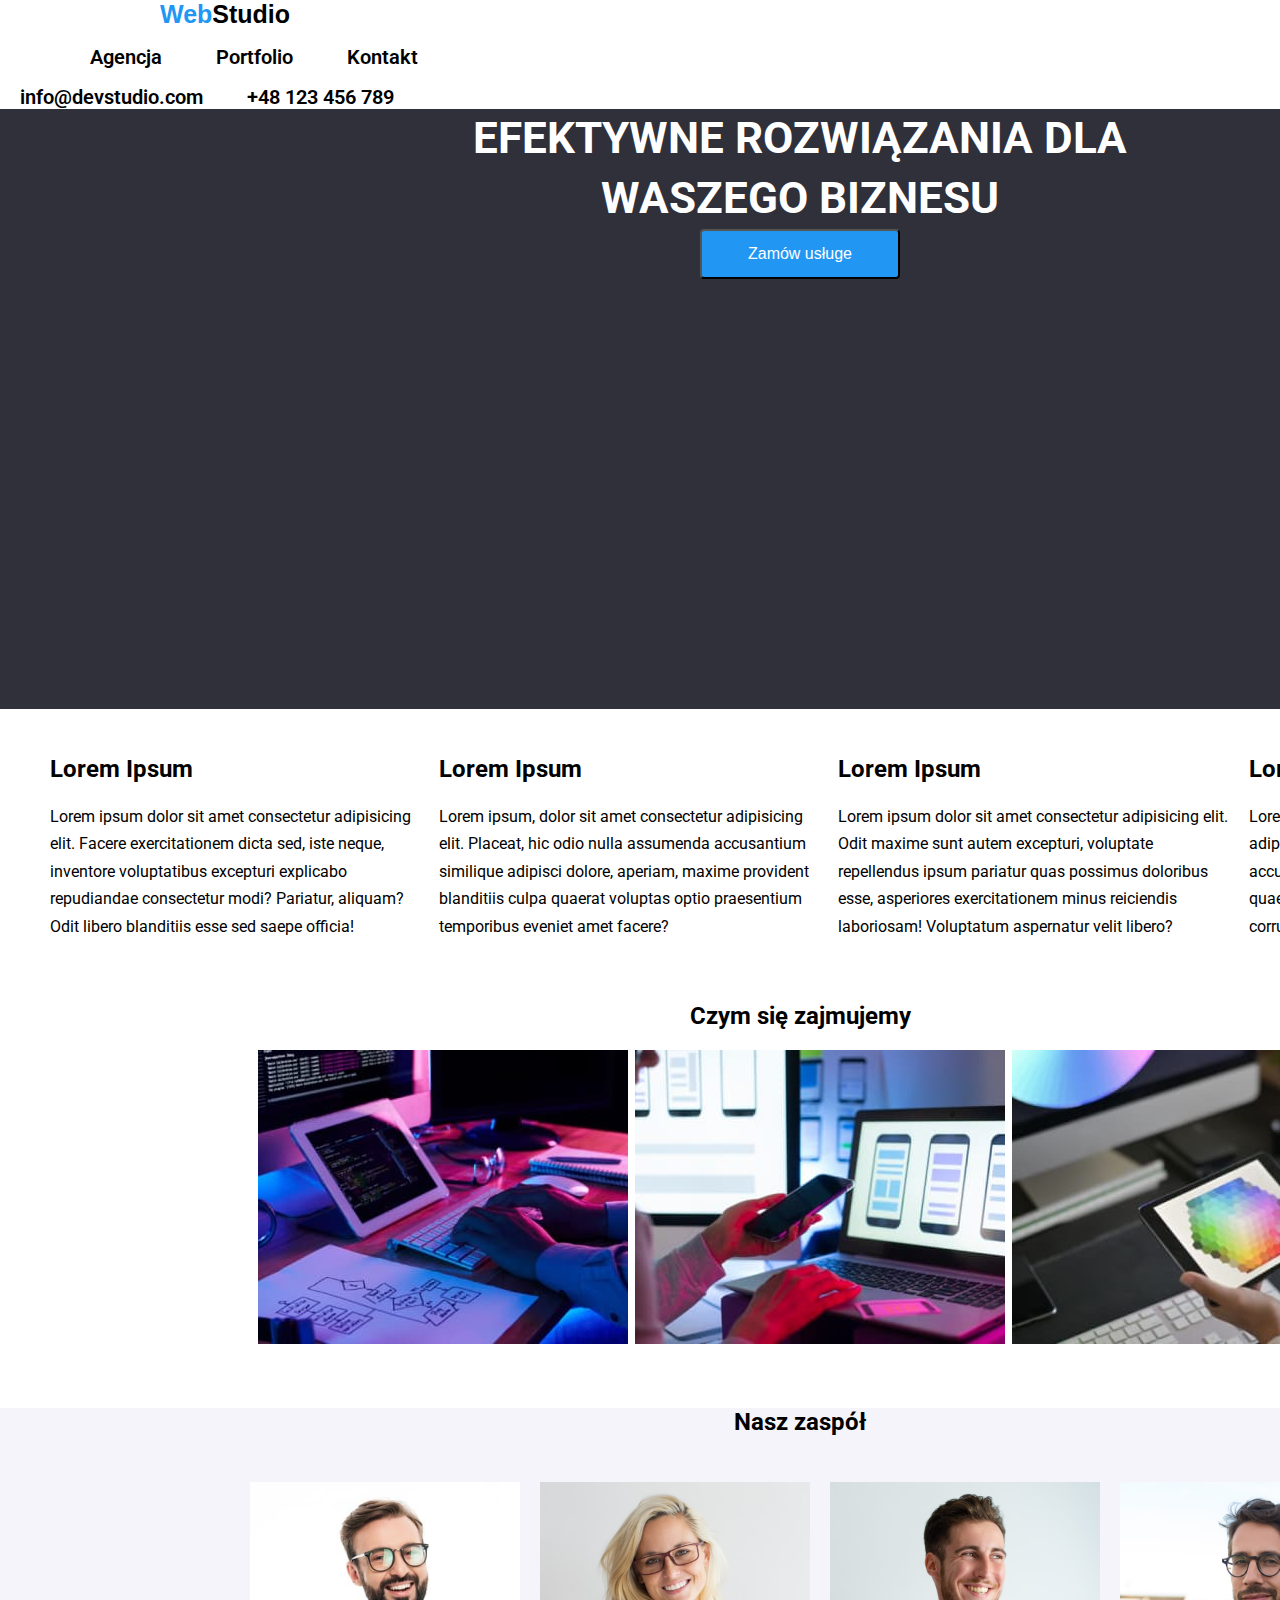
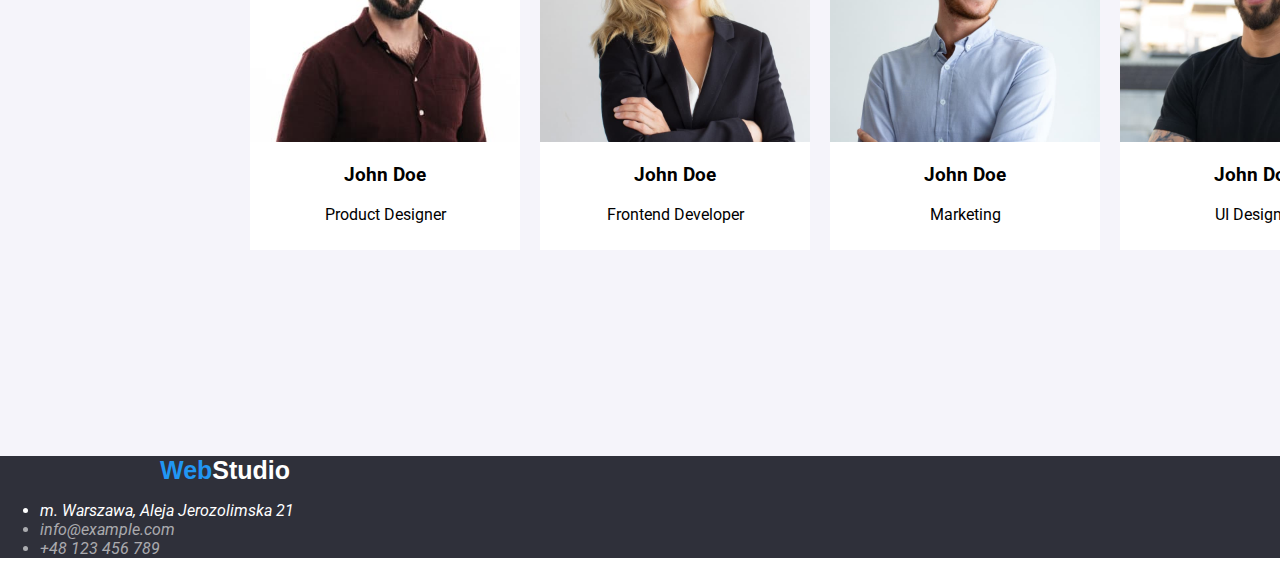
==== index.html @ 201d8515 "utworzenie_nowego_repo" ====
<!DOCTYPE html>
<html lang="en">
  <head>
    <meta charset="UTF-8" />
    <meta http-equiv="X-UA-Compatible" content="IE=edge" />
    <meta name="viewport" content="wilih=device-wilih, initial-scale=1.0" />
    <link rel="stylesheet" href="css/styles.css" />
    <link rel="preconnect" href="https://fonts.googleapis.com" />
    <link rel="preconnect" href="https://fonts.gstatic.com" crossorigin />
    <link
      href="https://fonts.googleapis.com/css2?family=Raleway:wght@700&family=Roboto:wght@400;500;700;900&display=swap"
      rel="stylesheet"
    />
    <title>Studiov</title>
  </head>
  <body>
    <header>
      <nav class="manu">
        <a href="./index.html" class="logo start"
          ><span class="decoration_leters">Web</span>Studio</a
        >
        <ul>
          <li class="menu-list">
            <a class="menu-item" href="/Agencja">Agencja</a>
          </li>
          <li class="menu-list">
            <a class="menu-item" href="./portfolio.html">Portfolio</a>
          </li>
          <li class="menu-list">
            <a class="menu-item" href="/Kontakt">Kontakt</a>
          </li>
        </ul>
      </nav>
      <a class="adres_link" href=":mailto:info@devstudio.com">info@devstudio.com</a>
      <a class="adres_link" href="tel:+48123456789">+48 123 456 789</a>
    </header>
    <main>
      <section class="main_section_1">
        <div>
          <h1>EFEKTYWNE ROZWIĄZANIA DLA WASZEGO BIZNESU</h1>
          <!-- <img src="images/bg.jpg" alt="main" /> -->
          <button type="button" class="button">Zamów usługe</button>
        </div>
      </section>
      <section class="main_section_2">
        <ul>
          <li>
            <h2>Lorem Ipsum</h2>
            <p>
              Lorem ipsum dolor sit amet consectetur adipisicing elit. Facere exercitationem dicta
              sed, iste neque, inventore voluptatibus excepturi explicabo repudiandae consectetur
              modi? Pariatur, aliquam? Odit libero blanditiis esse sed saepe officia!
            </p>
          </li>

          <li>
            <h2>Lorem Ipsum</h2>
            <p>
              Lorem ipsum, dolor sit amet consectetur adipisicing elit. Placeat, hic odio nulla
              assumenda accusantium similique adipisci dolore, aperiam, maxime provident blanditiis
              culpa quaerat voluptas optio praesentium temporibus eveniet amet facere?
            </p>
          </li>

          <li>
            <h2>Lorem Ipsum</h2>
            <p>
              Lorem ipsum dolor sit amet consectetur adipisicing elit. Odit maxime sunt autem
              excepturi, voluptate repellendus ipsum pariatur quas possimus doloribus esse,
              asperiores exercitationem minus reiciendis laboriosam! Voluptatum aspernatur velit
              libero?
            </p>
          </li>

          <li>
            <h2>Lorem Ipsum</h2>
            <p>
              Lorem ipsum dolor sit, amet consectetur adipisicing elit. Minus, et quaerat! Ea
              asperiores accusamus nobis iste facilis nostrum ratione quaerat et perspiciatis unde!
              Cumque, pariatur corrupti praesentium quidem sit fuga.
            </p>
          </li>
        </ul>
      </section>

      <section class="main_section_3">
        <h2>Czym się zajmujemy</h2>
        <ul>
          <li>
            <img
              src="images/main_image4.jpg"
              alt="zdjecie 1"
              width="370"
              height="294"
              alt="zdjecie 1"
            />
          </li>
          <li>
            <img
              src="images/main_image5.jpg"
              alt="zdjecie 2"
              width="370"
              height="294"
              alt="zdjecie 2"
            />
          </li>
          <li>
            <img
              src="images/main_image6.jpg"
              alt="zdjecie 3"
              width="370"
              height="294"
              alt="zdjecie 3"
            />
          </li>
        </ul>
      </section>

      <section class="main_section_4">
        <h2>Nasz zaspół</h2>
        <ul>
          <li>
            <img
              src="images/main_image3.jpg"
              alt="gość w okularach i w brodzie"
              width="270"
              height="260"
            />
            <h3>John Doe</h3>
            <p>Product Designer</p>
          </li>
          <li>
            <img
              src="images/main_image2.jpg"
              alt="gość bez okularach i w brodzie"
              width="270"
              height="260"
            />
            <h3>John Doe</h3>
            <p>Frontend Developer</p>
          </li>
          <li>
            <img
              src="images/main_image1.jpg"
              alt="gość bez okularach i w brodzie"
              width="270"
              height="260"
            />
            <h3>John Doe</h3>
            <p>Marketing</p>
          </li>
          <li>
            <img
              src="images/main_image0.jpg"
              alt="gość w okularach i brodzie"
              width="270"
              height="260"
            />
            <h3>John Doe</h3>
            <p>UI Designer</p>
          </li>
        </ul>
      </section>
    </main>
    <footer class="footer_backgraund_color">
      <a href="./index.html" class="logo end"><span class="decoration_leters">Web</span>Studio</a>
      <address>
        <ul>
          <li>m. Warszawa, Aleja Jerozolimska 21</li>
          <li class="footer_address">info@example.com</li>
          <li class="footer_address">+48 123 456 789</li>
        </ul>
      </address>
    </footer>
  </body>
</html>
---- css/styles.css ----
:root {
  --main-color: #2196f3;
  --main-bacgraund-color: #2f303a;
  --secondary-bacgraund-color: #f5f4fa;
  --main-font: 'Roboto', sans-serif;
  --secondary-font: 'Releway', sans-serif;
  /*dostępne grubosci Releway 700 */
  /*dostępne grubosci Roboto 400, 500, 700, 900 */
}
body {
  font-family: var(--main-font);
  color: #000;
  width: 1600px;
  margin: auto;
}
/* ----- HEADER ----- */
.logo {
  font-size: 25px;
  font-family: var(--secondary-font);
  font-weight: 700;
  margin-left: 10%;
  text-decoration: none;
}
.start {
  color: #000;
}
.end {
  color: #fff;
}
.decoration_leters {
  color: #2196f3;
}
.menu {
  padding: 0;
  list-style: none;
}
.menu-list {
  display: inline-block;
  vertical-align: top;
  margin-left: 50px;
}
.menu-item {
  font-weight: 600;
  font-size: 20px;
  text-decoration: none;
  color: #000;
}
.adres_link {
  font-size: 20px;
  font-weight: 600;
  margin: 20px;
  text-decoration: none;
  color: #000;
}
.adres_link:hover,
.adres_link:focus,
.menu-item:hover,
.menu-item:focus {
  color: var(--main-color);
}
/* ----- END HEADER ----- */

/* ----- MAIN MAIN ----- */
.main_section_1 div {
  background-color: var(--main-bacgraund-color);
  text-align: center;
  height: 600px;
}
.main_section_1 h1 {
  color: #fff;
  font-size: 44px;
  letter-spacing: 6%;
  line-height: 1.363;
  width: 696px;
  height: 120px;
  margin: auto;
}
.button {
  background-color: var(--main-color);
  color: #fff;
  font-size: 16px;
  height: 50px;
  width: 200px;
  border-radius: 4px;
}
.button:hover {
  transform: scale(1.05);
}
.button:active {
  transform: scale(0.95);
}
.main_section_2 ul {
  display: inline-flex;
  list-style: none;
}
.main_section_2 li {
  margin: 10px;
}
.main_section_2 li p {
  line-height: 1.714;
}
.main_section_3 {
  text-align: center;
  width: 1170px;
  height: 386px;
  margin: auto;
}
.main_section_3 ul {
  list-style: none;
  display: flex;
}
.main_section_3 li {
  margin: auto;
}
.main_section_4 {
  background-color: var(--secondary-bacgraund-color);
  text-align: center;
  height: 648px;
}
.main_section_4 ul {
  display: inline-flex;
  list-style: none;
}
.main_section_4 li {
  background-color: #fff;
  margin: 10px;
  height: 368px;
}
/* ----- END MAIN MAIN ----- */

/* ----- PORTFOLIO MAIN ----- */
.portfolio_section_1 {
  text-align: center;
}
.btn_filtr_portlofio {
  cursor: pointer;
}
.btn_filtr_portlofio:hover,
.btn_filtr_portlofio:focus {
  background-color: var(--main-color);
}
.portfolio_section_2 {
  text-align: center;
}
.portfolio_section_2 ul {
  list-style: none;
  display: inline-flex;
}
.portfolio_section_2 li {
  margin: 20px;
}
/* ----- END PORTFOLIO MAIN ----- */

/* ----- FOOTER ----- */
.footer_address {
  color: hsla(0, 0%, 100%, 60%);
}
.footer_backgraund_color {
  background-color: var(--main-bacgraund-color);
  color: #fff;
}
/* -----END FOOTER ----- */
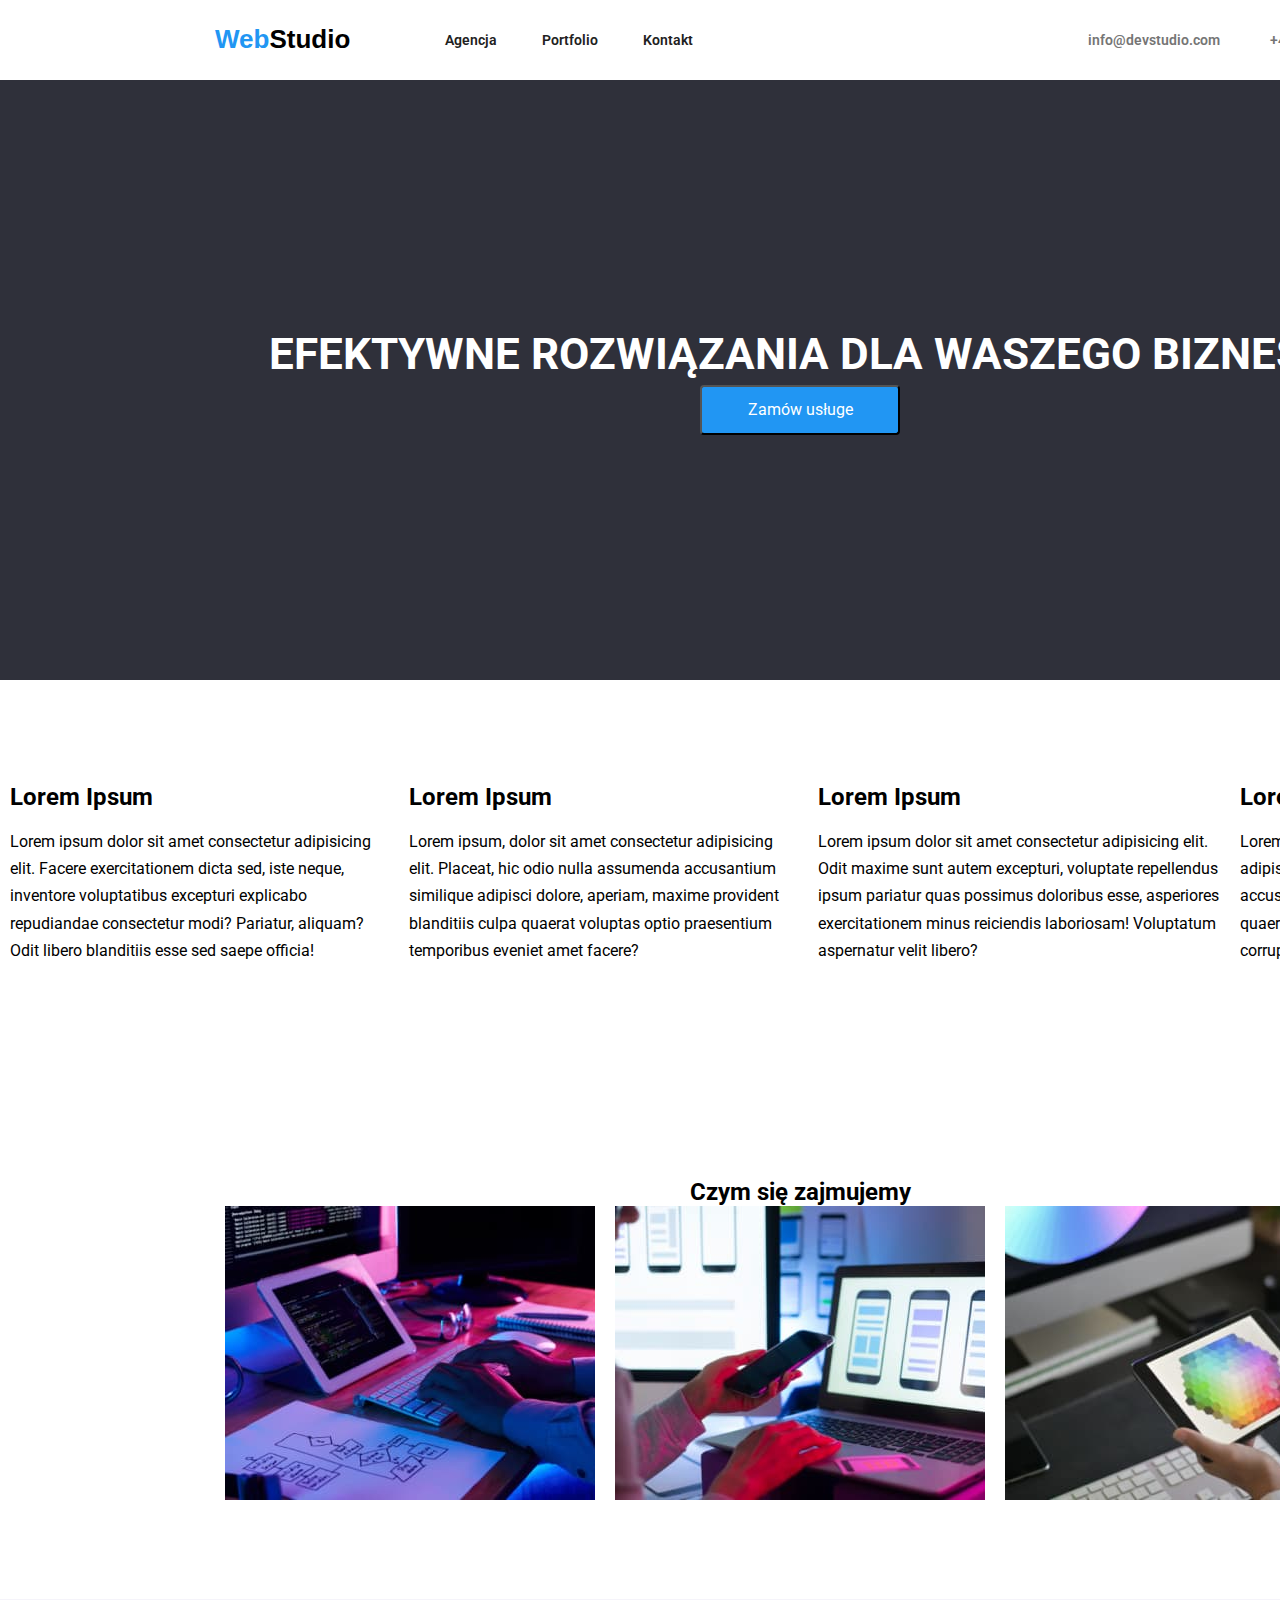
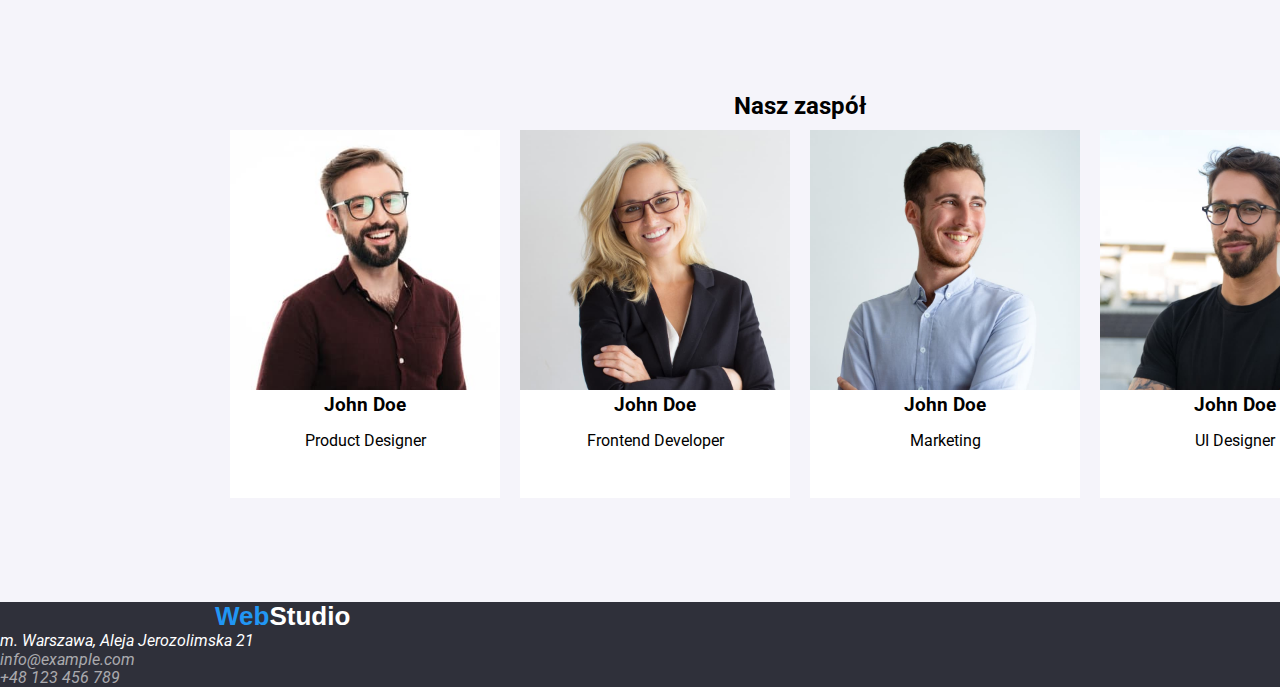
==== commit d6448421: "22.10" ====
--- a/index.html
+++ b/index.html
@@ -4,45 +4,51 @@
     <meta charset="UTF-8" />
     <meta http-equiv="X-UA-Compatible" content="IE=edge" />
     <meta name="viewport" content="wilih=device-wilih, initial-scale=1.0" />
-    <link rel="stylesheet" href="css/styles.css" />
+
     <link rel="preconnect" href="https://fonts.googleapis.com" />
     <link rel="preconnect" href="https://fonts.gstatic.com" crossorigin />
+    <link rel="stylesheet" href="modern-normalize/modern-normalize.css" />
     <link
       href="https://fonts.googleapis.com/css2?family=Raleway:wght@700&family=Roboto:wght@400;500;700;900&display=swap"
       rel="stylesheet"
     />
+    <link rel="stylesheet" href="css/styles.css" />
     <title>Studiov</title>
   </head>
   <body>
-    <header>
-      <nav class="manu">
-        <a href="./index.html" class="logo start"
-          ><span class="decoration_leters">Web</span>Studio</a
-        >
-        <ul>
-          <li class="menu-list">
-            <a class="menu-item" href="/Agencja">Agencja</a>
-          </li>
-          <li class="menu-list">
-            <a class="menu-item" href="./portfolio.html">Portfolio</a>
-          </li>
-          <li class="menu-list">
-            <a class="menu-item" href="/Kontakt">Kontakt</a>
-          </li>
-        </ul>
-      </nav>
-      <a class="adres_link" href=":mailto:info@devstudio.com">info@devstudio.com</a>
-      <a class="adres_link" href="tel:+48123456789">+48 123 456 789</a>
+    <header class="head_container">
+      <div class="container">
+        <nav class="manu">
+          <a href="./index.html" class="logo start link"
+            ><span class="decoration_leters">Web</span>Studio</a
+          >
+          <ul class="nav_container list">
+            <li class="menu-list">
+              <a class="menu-item link" href="/Agencja">Agencja</a>
+            </li>
+            <li class="menu-list">
+              <a class="menu-item link" href="./portfolio.html">Portfolio</a>
+            </li>
+            <li class="menu-list">
+              <a class="menu-item link" href="/Kontakt">Kontakt</a>
+            </li>
+          </ul>
+        </nav>
+        <div class="adres_link">
+          <a class="link head_link" href=":mailto:info@devstudio.com">info@devstudio.com</a>
+          <a class="link head_link" href="tel:+48123456789">+48 123 456 789</a>
+        </div>
+      </div>
     </header>
     <main>
-      <section class="main_section_1">
-        <div>
+      <section class="main_section_1 container">
+        <div class="section_1_items">
           <h1>EFEKTYWNE ROZWIĄZANIA DLA WASZEGO BIZNESU</h1>
           <!-- <img src="images/bg.jpg" alt="main" /> -->
           <button type="button" class="button">Zamów usługe</button>
         </div>
       </section>
-      <section class="main_section_2">
+      <section class="main_section_2 section container">
         <ul>
           <li>
             <h2>Lorem Ipsum</h2>
@@ -83,42 +89,44 @@
         </ul>
       </section>
 
-      <section class="main_section_3">
-        <h2>Czym się zajmujemy</h2>
-        <ul>
-          <li>
-            <img
-              src="images/main_image4.jpg"
-              alt="zdjecie 1"
-              width="370"
-              height="294"
-              alt="zdjecie 1"
-            />
-          </li>
-          <li>
-            <img
-              src="images/main_image5.jpg"
-              alt="zdjecie 2"
-              width="370"
-              height="294"
-              alt="zdjecie 2"
-            />
-          </li>
-          <li>
-            <img
-              src="images/main_image6.jpg"
-              alt="zdjecie 3"
-              width="370"
-              height="294"
-              alt="zdjecie 3"
-            />
-          </li>
-        </ul>
+      <section class="main_section_3 section container">
+        <div>
+          <h2>Czym się zajmujemy</h2>
+          <ul class="list">
+            <li>
+              <img
+                src="images/main_image4.jpg"
+                alt="zdjecie 1"
+                width="370"
+                height="294"
+                alt="zdjecie 1"
+              />
+            </li>
+            <li>
+              <img
+                src="images/main_image5.jpg"
+                alt="zdjecie 2"
+                width="370"
+                height="294"
+                alt="zdjecie 2"
+              />
+            </li>
+            <li>
+              <img
+                src="images/main_image6.jpg"
+                alt="zdjecie 3"
+                width="370"
+                height="294"
+                alt="zdjecie 3"
+              />
+            </li>
+          </ul>
+        </div>
       </section>
 
-      <section class="main_section_4">
+      <section class="main_section_4 section container">
         <h2>Nasz zaspół</h2>
-        <ul>
+        <ul class="list">
           <li>
             <img
               src="images/main_image3.jpg"
@@ -162,15 +170,19 @@
         </ul>
       </section>
     </main>
-    <footer class="footer_backgraund_color">
-      <a href="./index.html" class="logo end"><span class="decoration_leters">Web</span>Studio</a>
-      <address>
-        <ul>
-          <li>m. Warszawa, Aleja Jerozolimska 21</li>
-          <li class="footer_address">info@example.com</li>
-          <li class="footer_address">+48 123 456 789</li>
-        </ul>
-      </address>
+    <footer class="footer_backgraund_color container">
+      <div class="">
+        <a href="./index.html" class="logo end link"
+          ><span class="decoration_leters">Web</span>Studio</a
+        >
+        <address>
+          <ul>
+            <li>m. Warszawa, Aleja Jerozolimska 21</li>
+            <li class="footer_address">info@example.com</li>
+            <li class="footer_address">+48 123 456 789</li>
+          </ul>
+        </address>
+      </div>
     </footer>
   </body>
 </html>
--- a/css/styles.css
+++ b/css/styles.css
@@ -10,16 +10,52 @@
 body {
   font-family: var(--main-font);
   color: #000;
+}
+h1,
+h2,
+h3,
+h4,
+h5,
+h6 {
+  margin: 0;
+  padding: 0;
+}
+p {
+  padding: 0;
+}
+ul {
+  margin: 0;
+  padding: 0;
+}
+.list {
+  list-style: none;
+}
+.link {
+  text-decoration: none;
+}
+.container {
   width: 1600px;
-  margin: auto;
+}
+.section {
+  padding: 94px 0;
 }
 /* ----- HEADER ----- */
+.head_container .container {
+  display: flex;
+  align-items: center;
+  min-height: 80px;
+  margin-left: 0 auto;
+}
+.manu {
+  display: flex;
+  align-items: center;
+}
 .logo {
-  font-size: 25px;
+  font-size: 26px;
   font-family: var(--secondary-font);
   font-weight: 700;
-  margin-left: 10%;
-  text-decoration: none;
+  margin-left: 215px;
+  margin-right: 95px;
 }
 .start {
   color: #000;
@@ -28,32 +64,34 @@
   color: #fff;
 }
 .decoration_leters {
-  color: #2196f3;
-}
-.menu {
-  padding: 0;
-  list-style: none;
-}
-.menu-list {
-  display: inline-block;
-  vertical-align: top;
-  margin-left: 50px;
+  color: var(--main-color);
+}
+.nav_container {
+  display: flex;
+}
+.menu-list:not(:last-child) {
+  margin-right: 45px;
 }
 .menu-item {
   font-weight: 600;
-  font-size: 20px;
-  text-decoration: none;
-  color: #000;
+  font-size: 14px;
+  color: #212121;
 }
 .adres_link {
-  font-size: 20px;
+  display: flex;
+  font-size: 14px;
   font-weight: 600;
-  margin: 20px;
-  text-decoration: none;
-  color: #000;
-}
-.adres_link:hover,
-.adres_link:focus,
+  padding-right: 225px;
+  margin-left: auto;
+}
+.adres_link a {
+  color: #757575;
+}
+.head_link:not(:last-child) {
+  margin-right: 50px;
+}
+.head_link:hover,
+.head_link:focus,
 .menu-item:hover,
 .menu-item:focus {
   color: var(--main-color);
@@ -61,19 +99,20 @@
 /* ----- END HEADER ----- */
 
 /* ----- MAIN MAIN ----- */
-.main_section_1 div {
+
+.section_1_items {
   background-color: var(--main-bacgraund-color);
-  text-align: center;
   height: 600px;
+  display: flex;
+  flex-direction: column;
+  align-items: center;
+  justify-content: center;
 }
 .main_section_1 h1 {
   color: #fff;
   font-size: 44px;
   letter-spacing: 6%;
   line-height: 1.363;
-  width: 696px;
-  height: 120px;
-  margin: auto;
 }
 .button {
   background-color: var(--main-color);
@@ -101,25 +140,24 @@
 }
 .main_section_3 {
   text-align: center;
-  width: 1170px;
-  height: 386px;
-  margin: auto;
 }
 .main_section_3 ul {
-  list-style: none;
   display: flex;
 }
 .main_section_3 li {
   margin: auto;
 }
+.main_section_3 div {
+  margin: auto;
+  width: 1170px;
+  /* height: 385px; */
+}
 .main_section_4 {
   background-color: var(--secondary-bacgraund-color);
   text-align: center;
-  height: 648px;
 }
 .main_section_4 ul {
   display: inline-flex;
-  list-style: none;
 }
 .main_section_4 li {
   background-color: #fff;
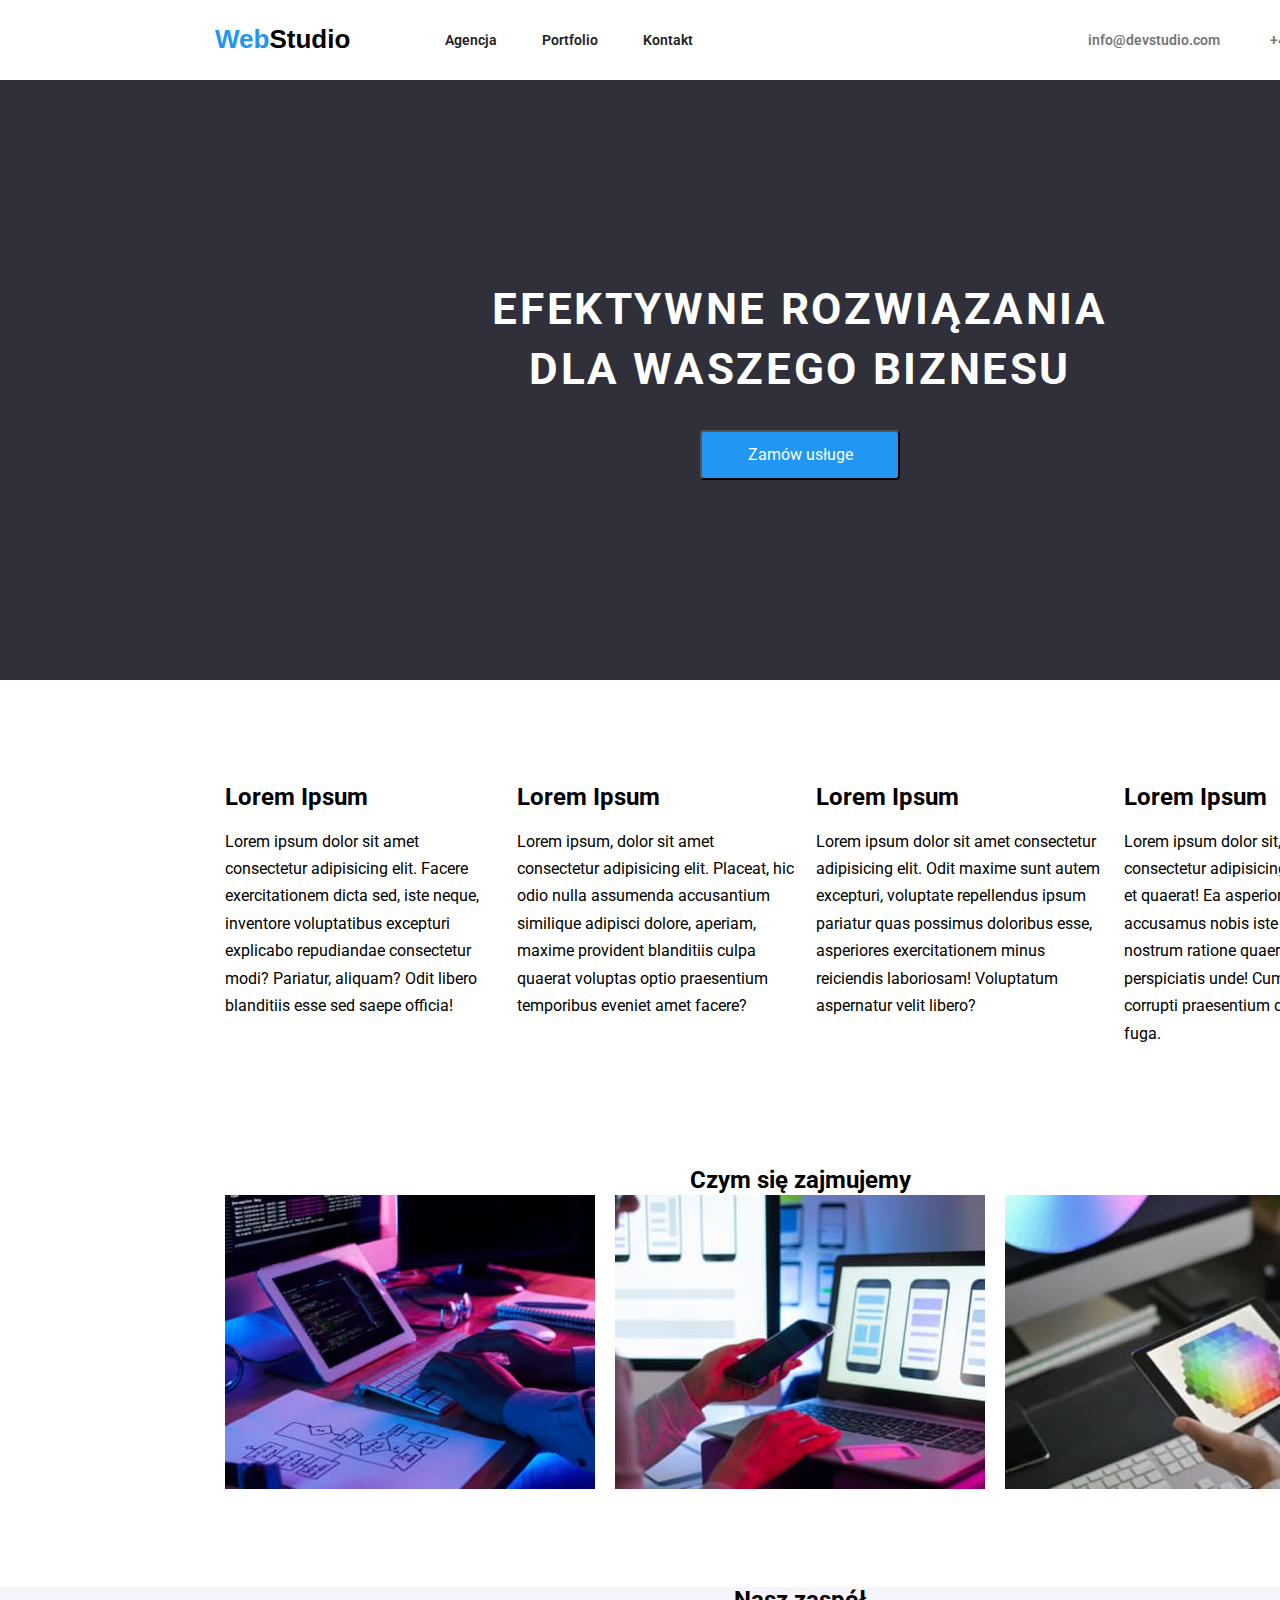
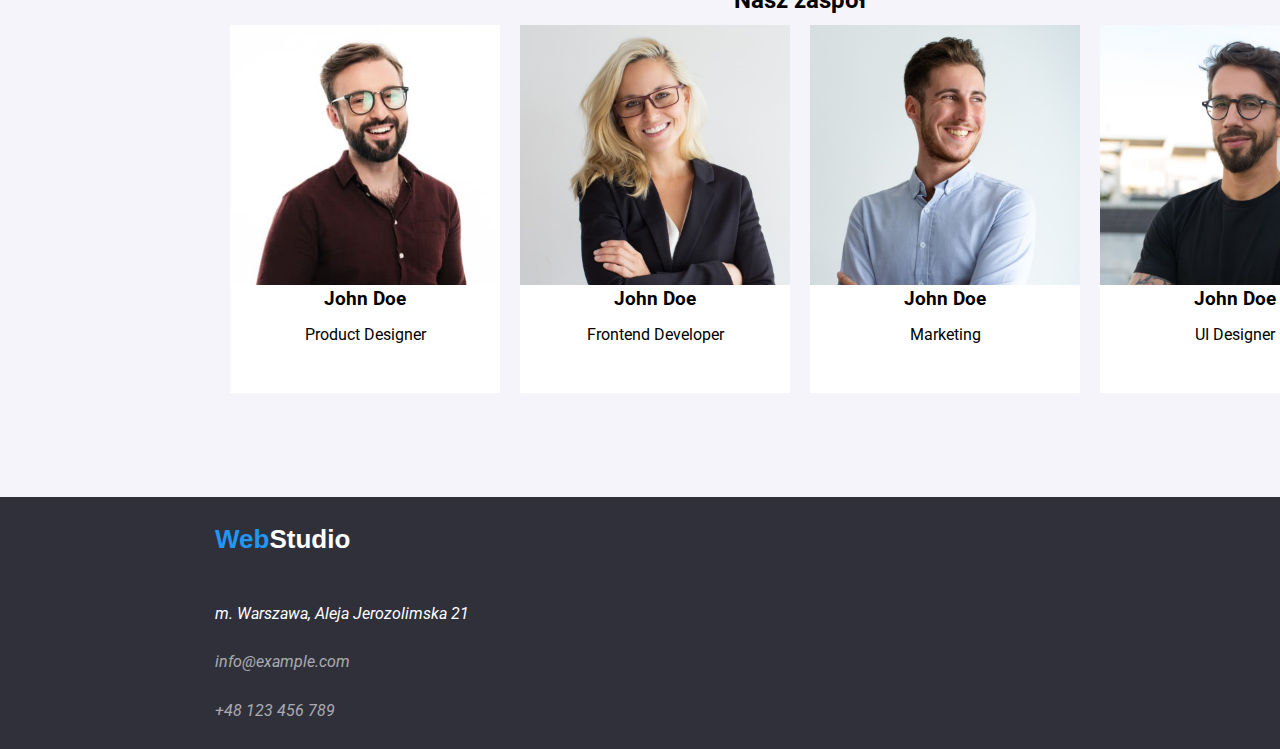
==== commit fd41f07c: "zmiana" ====
--- a/index.html
+++ b/index.html
@@ -41,10 +41,11 @@
       </div>
     </header>
     <main>
-      <section class="main_section_1 container">
+      <section class="main_section_1 container section">
         <div class="section_1_items">
-          <h1>EFEKTYWNE ROZWIĄZANIA DLA WASZEGO BIZNESU</h1>
-          <!-- <img src="images/bg.jpg" alt="main" /> -->
+          <div>
+            <h1>EFEKTYWNE ROZWIĄZANIA DLA WASZEGO BIZNESU</h1>
+          </div>
           <button type="button" class="button">Zamów usługe</button>
         </div>
       </section>
@@ -170,13 +171,13 @@
         </ul>
       </section>
     </main>
-    <footer class="footer_backgraund_color container">
+    <footer class="footer_designed footer_backgraund_color container">
       <div class="">
         <a href="./index.html" class="logo end link"
           ><span class="decoration_leters">Web</span>Studio</a
         >
-        <address>
-          <ul>
+        <address class="footer_adress">
+          <ul class="list">
             <li>m. Warszawa, Aleja Jerozolimska 21</li>
             <li class="footer_address">info@example.com</li>
             <li class="footer_address">+48 123 456 789</li>
--- a/css/styles.css
+++ b/css/styles.css
@@ -35,9 +35,10 @@
 }
 .container {
   width: 1600px;
+  margin: 0 auto;
 }
 .section {
-  padding: 94px 0;
+  padding: 0 0 94px;
 }
 /* ----- HEADER ----- */
 .head_container .container {
@@ -45,6 +46,7 @@
   align-items: center;
   min-height: 80px;
   margin-left: 0 auto;
+  /* margin: 0 auto; */
 }
 .manu {
   display: flex;
@@ -60,12 +62,7 @@
 .start {
   color: #000;
 }
-.end {
-  color: #fff;
-}
-.decoration_leters {
-  color: var(--main-color);
-}
+
 .nav_container {
   display: flex;
 }
@@ -76,6 +73,9 @@
   font-weight: 600;
   font-size: 14px;
   color: #212121;
+}
+.decoration_leters {
+  color: var(--main-color);
 }
 .adres_link {
   display: flex;
@@ -108,11 +108,17 @@
   align-items: center;
   justify-content: center;
 }
-.main_section_1 h1 {
+.section_1_items h1 {
   color: #fff;
   font-size: 44px;
   letter-spacing: 6%;
   line-height: 1.363;
+  letter-spacing: 0.06em;
+}
+.section_1_items div {
+  width: 696px;
+  min-height: 120px;
+  text-align: center;
 }
 .button {
   background-color: var(--main-color);
@@ -121,6 +127,7 @@
   height: 50px;
   width: 200px;
   border-radius: 4px;
+  margin-top: 30px;
 }
 .button:hover {
   transform: scale(1.05);
@@ -131,6 +138,7 @@
 .main_section_2 ul {
   display: inline-flex;
   list-style: none;
+  margin: 0 215px;
 }
 .main_section_2 li {
   margin: 10px;
@@ -168,24 +176,45 @@
 
 /* ----- PORTFOLIO MAIN ----- */
 .portfolio_section_1 {
-  text-align: center;
+  display: flex;
+  justify-content: center;
+}
+.portfolio_section_1 ul {
+  display: flex;
 }
 .btn_filtr_portlofio {
   cursor: pointer;
+  height: 38px;
+  margin-right: 8px;
+  padding: 6px 22px;
+  box-shadow: 0px 3px 1px rgba(0, 0, 0, 0.1), 0px 1px 2px rgba(0, 0, 0, 0.08),
+    0px 2px 2px rgba(0, 0, 0, 0.12);
+  border-radius: 4px;
+  background-color: #f5f4fa;
+  /* font designed */
+  font-family: var(--main-font);
+  font-style: normal;
+  font-weight: 500;
+  font-size: 16px;
+  line-height: 26px;
+  letter-spacing: 0.03em;
 }
 .btn_filtr_portlofio:hover,
 .btn_filtr_portlofio:focus {
   background-color: var(--main-color);
 }
+
 .portfolio_section_2 {
-  text-align: center;
+  display: flex;
+  justify-content: center;
+  flex-wrap: wrap;
 }
 .portfolio_section_2 ul {
-  list-style: none;
-  display: inline-flex;
+  display: flex;
+  margin: 15px;
 }
 .portfolio_section_2 li {
-  margin: 20px;
+  margin: 15px;
 }
 /* ----- END PORTFOLIO MAIN ----- */
 
@@ -197,4 +226,21 @@
   background-color: var(--main-bacgraund-color);
   color: #fff;
 }
+
+.footer_designed {
+  min-height: 252px;
+  display: flex;
+  align-items: center;
+}
+.end {
+  color: #fff;
+}
+
+.footer_adress {
+  margin-left: 215px;
+  margin-top: 50px;
+}
+.footer_adress ul li:not(:last-child) {
+  margin-bottom: 30px;
+}
 /* -----END FOOTER ----- */
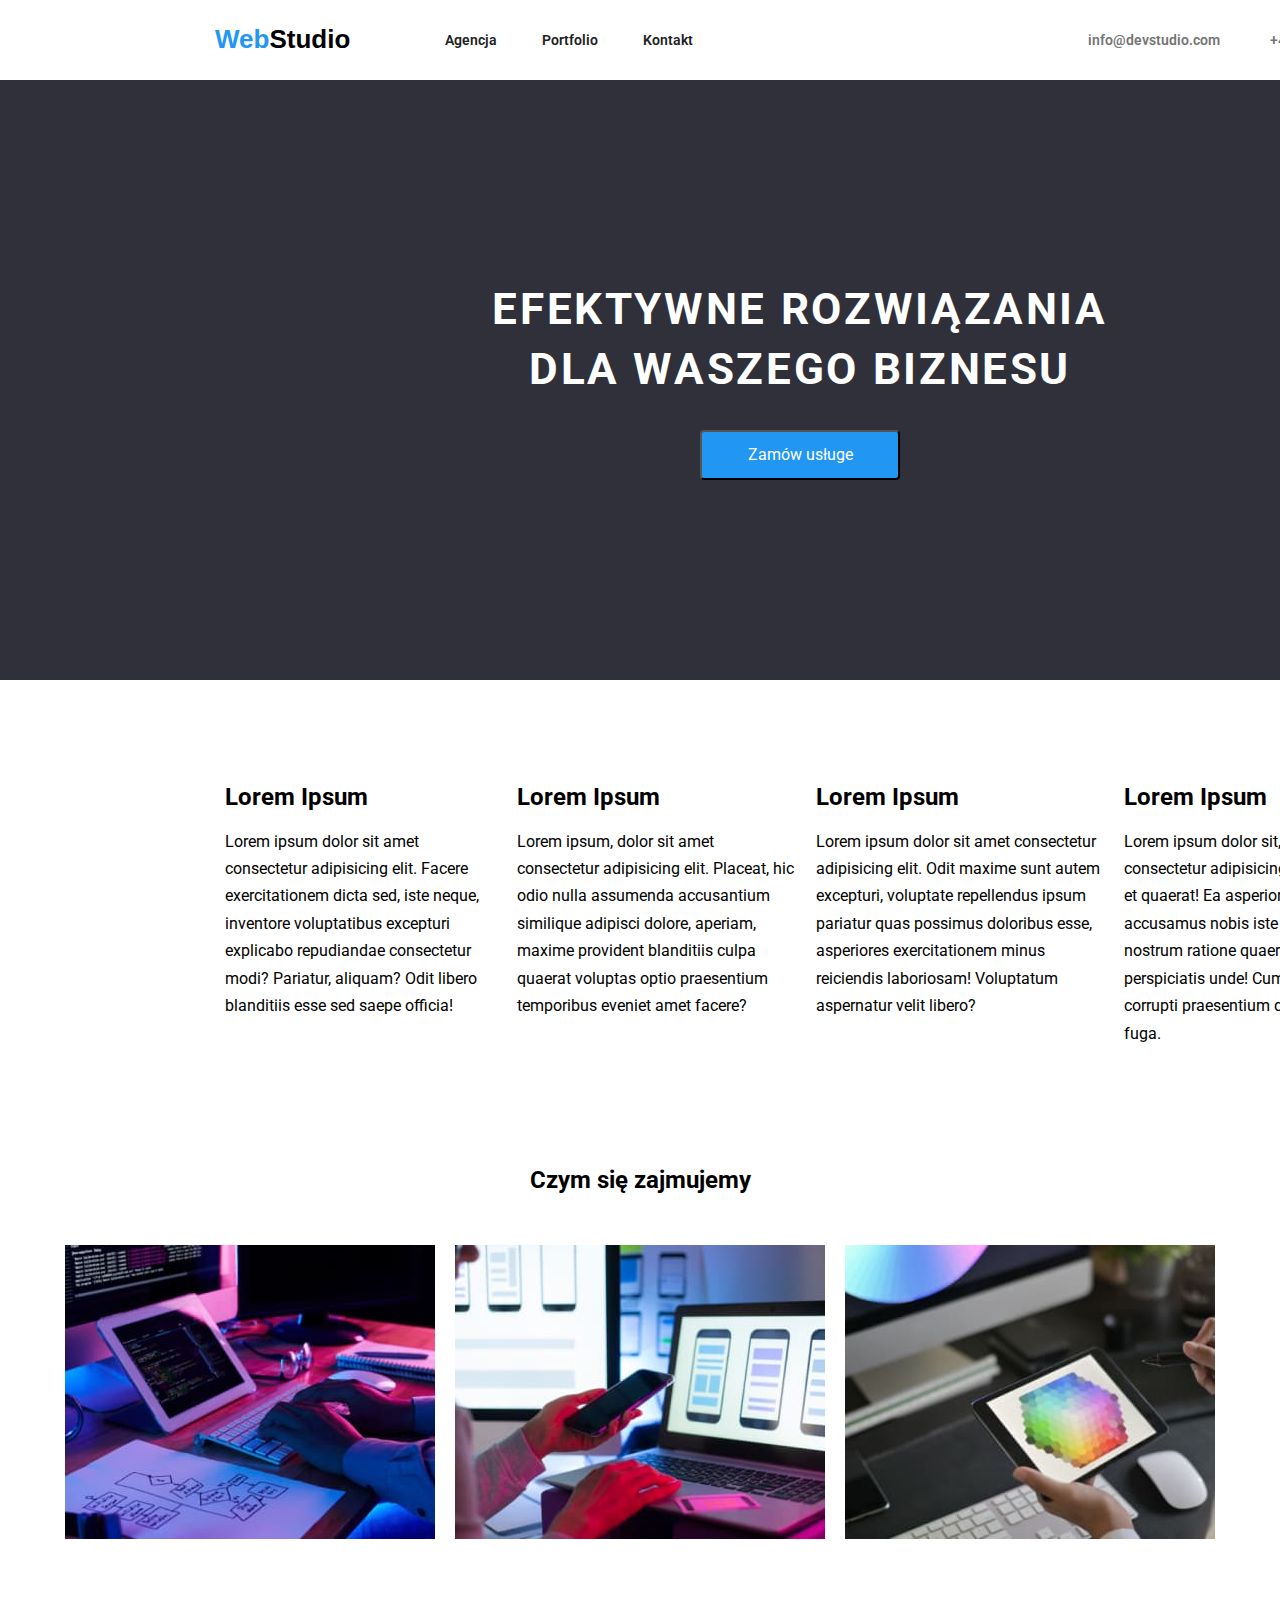
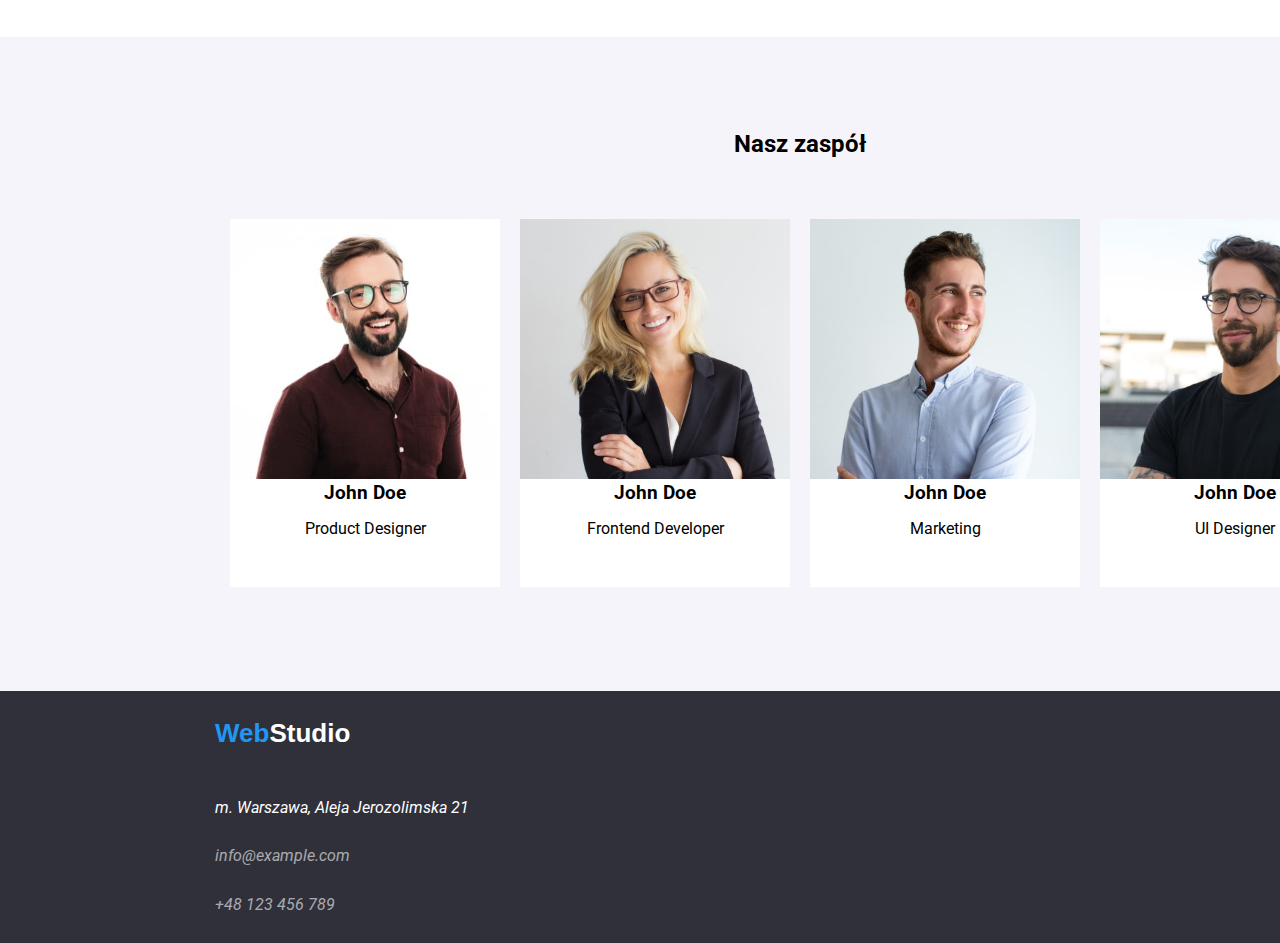
==== commit 7f1d6846: "Update index.html" ====
--- a/index.html
+++ b/index.html
@@ -90,8 +90,8 @@
         </ul>
       </section>
 
-      <section class="main_section_3 section container">
-        <div>
+      <section class="main_section_3 section">
+        <div class="container">
           <h2>Czym się zajmujemy</h2>
           <ul class="list">
             <li>
@@ -125,50 +125,52 @@
         </div>
       </section>
 
-      <section class="main_section_4 section container">
-        <h2>Nasz zaspół</h2>
-        <ul class="list">
-          <li>
-            <img
-              src="images/main_image3.jpg"
-              alt="gość w okularach i w brodzie"
-              width="270"
-              height="260"
-            />
-            <h3>John Doe</h3>
-            <p>Product Designer</p>
-          </li>
-          <li>
-            <img
-              src="images/main_image2.jpg"
-              alt="gość bez okularach i w brodzie"
-              width="270"
-              height="260"
-            />
-            <h3>John Doe</h3>
-            <p>Frontend Developer</p>
-          </li>
-          <li>
-            <img
-              src="images/main_image1.jpg"
-              alt="gość bez okularach i w brodzie"
-              width="270"
-              height="260"
-            />
-            <h3>John Doe</h3>
-            <p>Marketing</p>
-          </li>
-          <li>
-            <img
-              src="images/main_image0.jpg"
-              alt="gość w okularach i brodzie"
-              width="270"
-              height="260"
-            />
-            <h3>John Doe</h3>
-            <p>UI Designer</p>
-          </li>
-        </ul>
+      <section class="main_section_4 section">
+        <div class="container">
+          <h2>Nasz zaspół</h2>
+          <ul class="list">
+            <li>
+              <img
+                src="images/main_image3.jpg"
+                alt="gość w okularach i w brodzie"
+                width="270"
+                height="260"
+              />
+              <h3>John Doe</h3>
+              <p>Product Designer</p>
+            </li>
+            <li>
+              <img
+                src="images/main_image2.jpg"
+                alt="gość bez okularach i w brodzie"
+                width="270"
+                height="260"
+              />
+              <h3>John Doe</h3>
+              <p>Frontend Developer</p>
+            </li>
+            <li>
+              <img
+                src="images/main_image1.jpg"
+                alt="gość bez okularach i w brodzie"
+                width="270"
+                height="260"
+              />
+              <h3>John Doe</h3>
+              <p>Marketing</p>
+            </li>
+            <li>
+              <img
+                src="images/main_image0.jpg"
+                alt="gość w okularach i brodzie"
+                width="270"
+                height="260"
+              />
+              <h3>John Doe</h3>
+              <p>UI Designer</p>
+            </li>
+          </ul>
+        </div>
       </section>
     </main>
     <footer class="footer_designed footer_backgraund_color container">
--- a/css/styles.css
+++ b/css/styles.css
@@ -45,8 +45,6 @@
   display: flex;
   align-items: center;
   min-height: 80px;
-  margin-left: 0 auto;
-  /* margin: 0 auto; */
 }
 .manu {
   display: flex;
@@ -148,9 +146,11 @@
 }
 .main_section_3 {
   text-align: center;
+  /* padding-top: 94px; */
 }
 .main_section_3 ul {
   display: flex;
+  margin-top: 50px;
 }
 .main_section_3 li {
   margin: auto;
@@ -163,9 +163,11 @@
 .main_section_4 {
   background-color: var(--secondary-bacgraund-color);
   text-align: center;
+  padding-top: 94px;
 }
 .main_section_4 ul {
   display: inline-flex;
+  margin-top: 50px;
 }
 .main_section_4 li {
   background-color: #fff;
